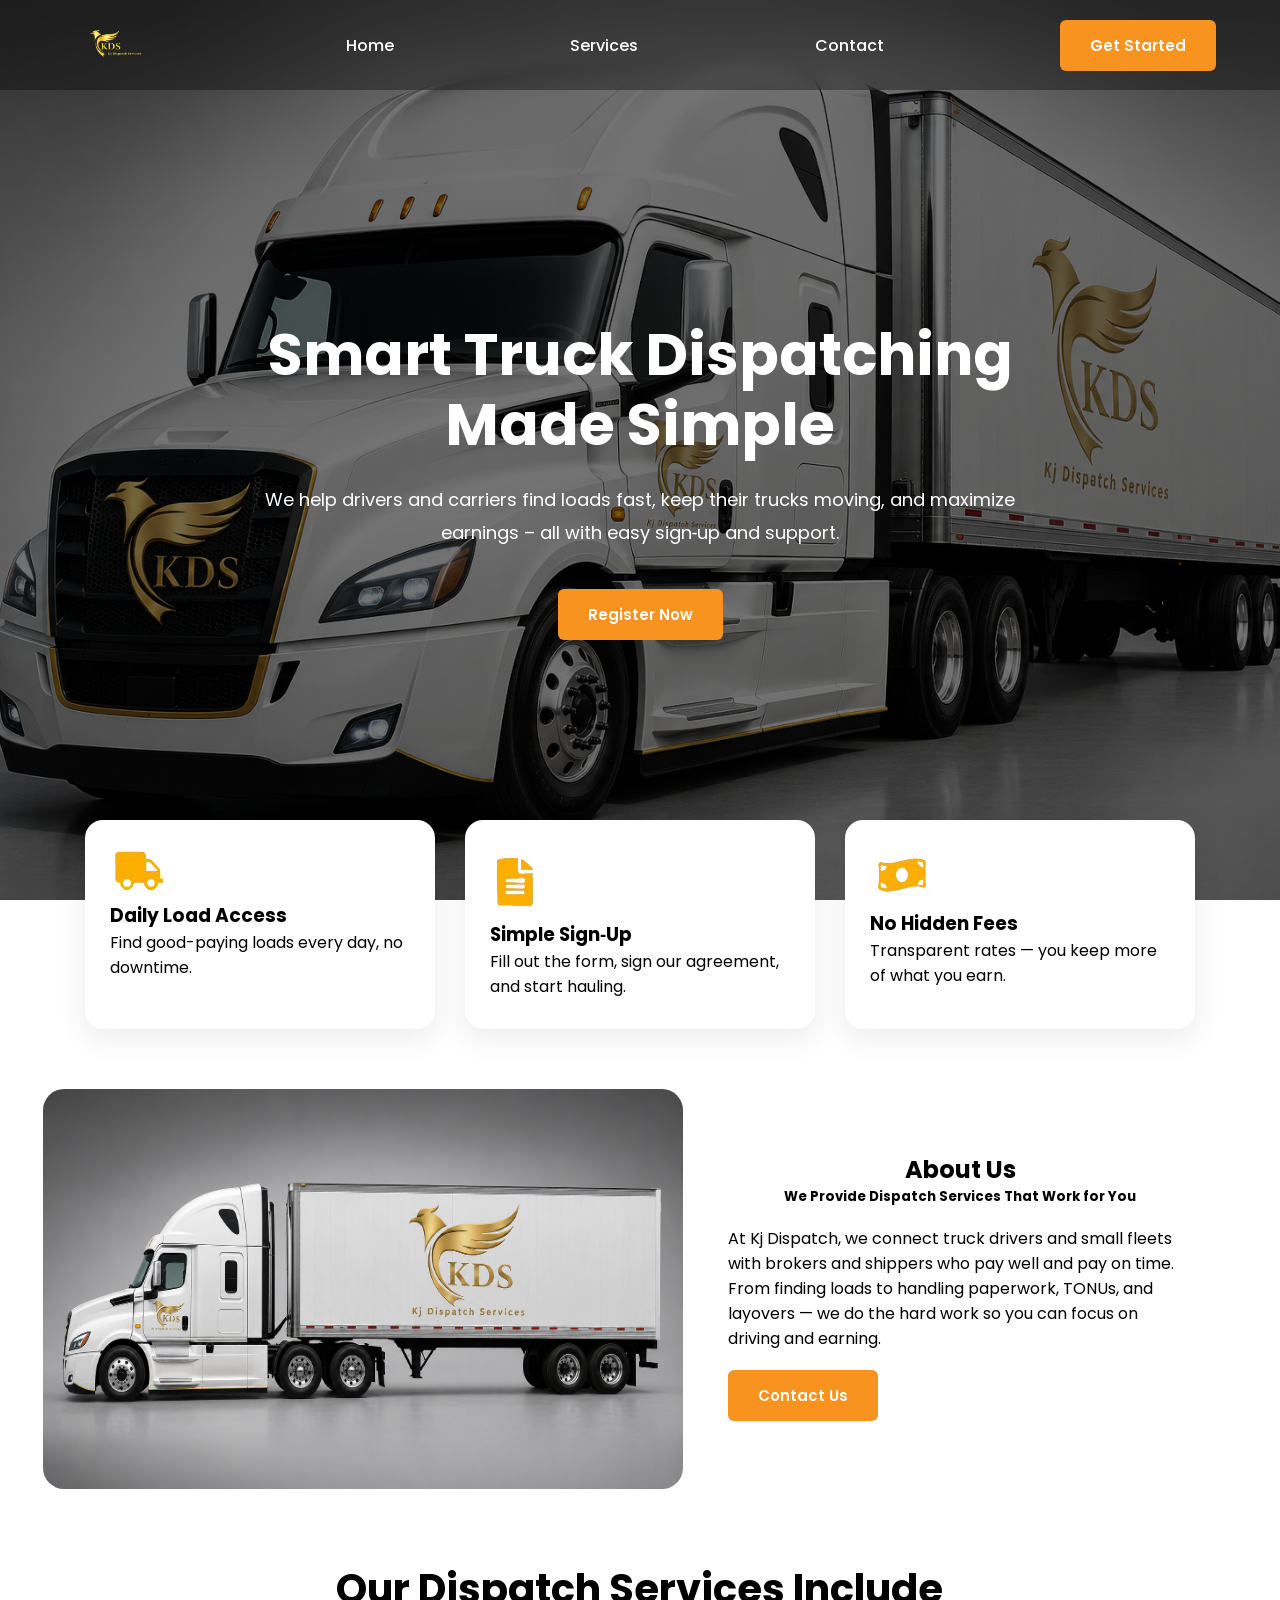
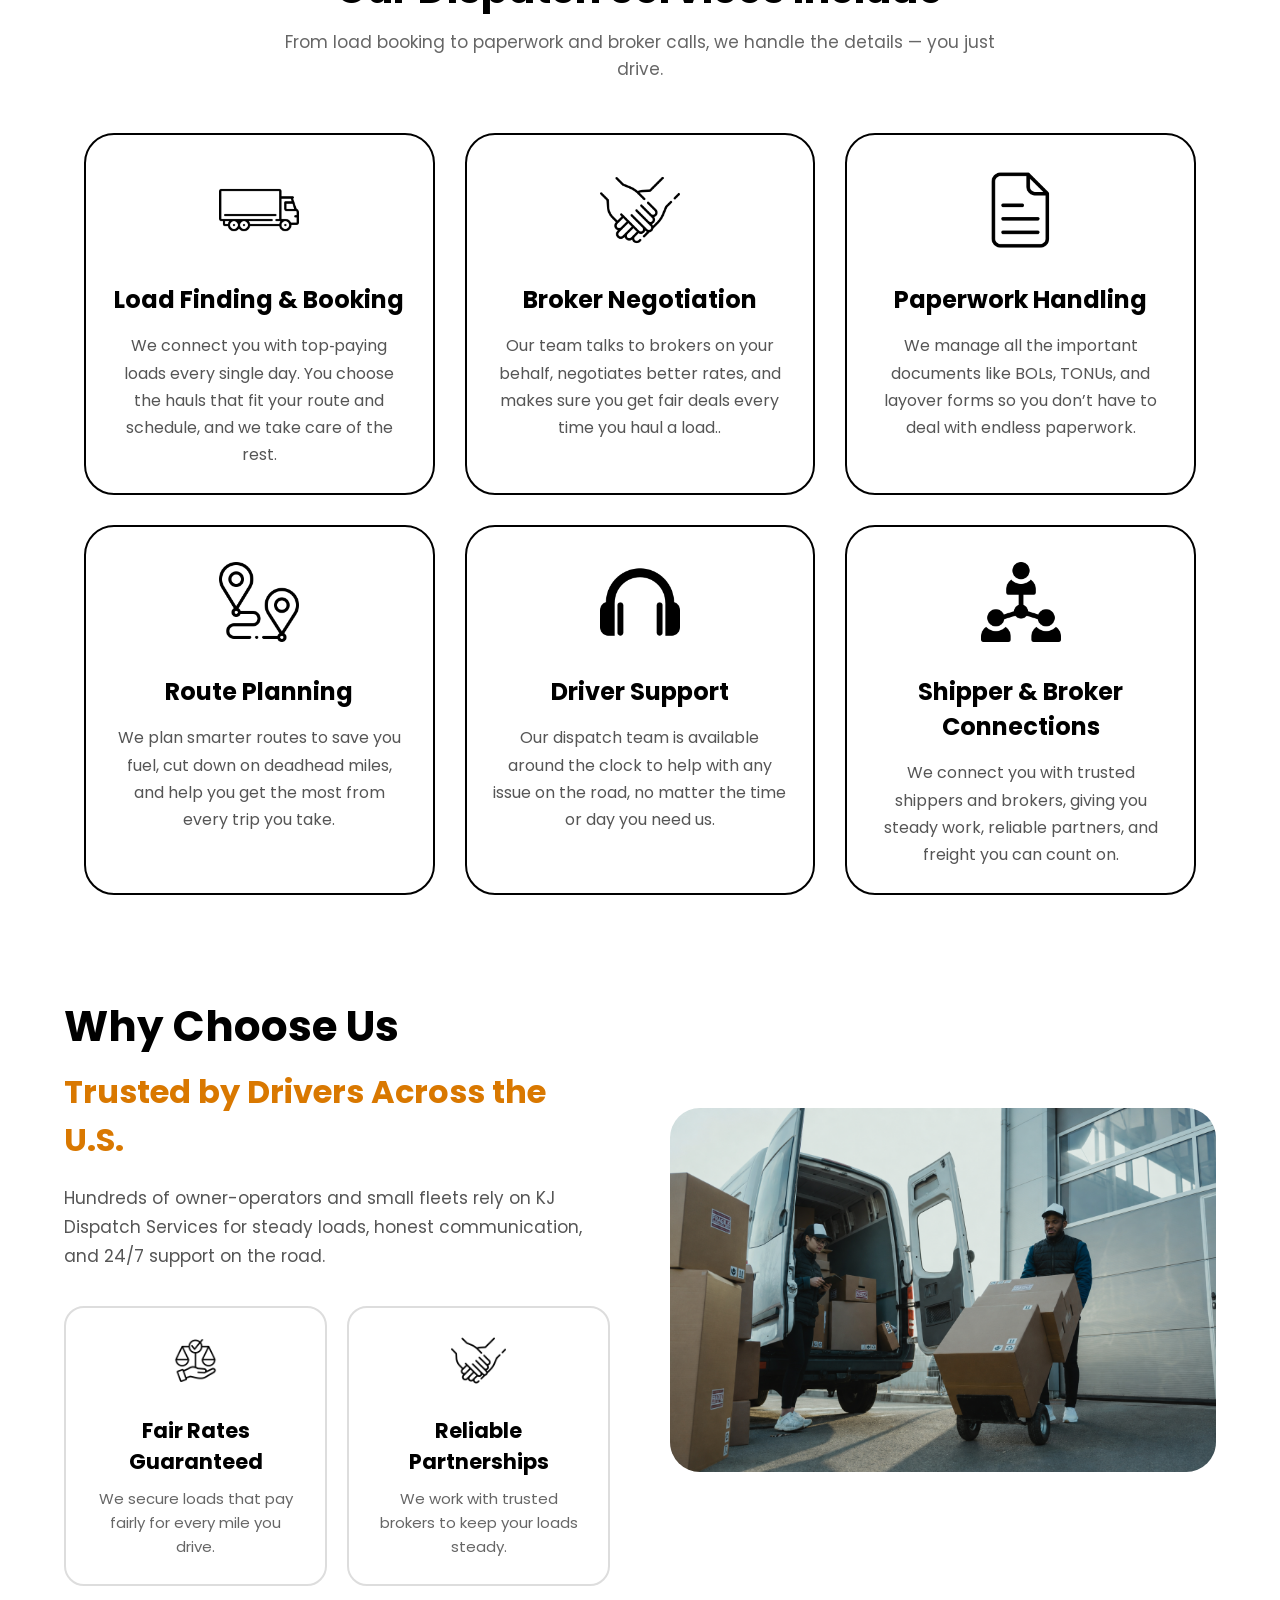
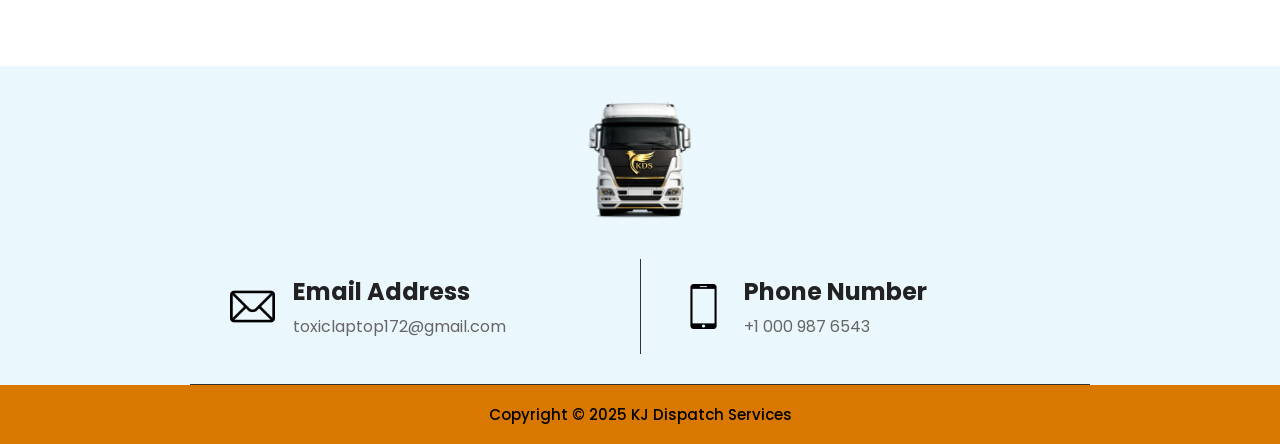
==== index.html @ 2b4e0ba2 "Initial KJ Dispatch website" ====
<!DOCTYPE html>
<html lang="en">
<head>
    <meta charset="UTF-8">
    <meta name="viewport" content="width=device-width, initial-scale=1.0">
    <title>Kj Dispatch</title>
    <link rel="shortcut icon" href="images/android-chrome-192x192.png" type="image/x-icon">
    <link rel="stylesheet" href="css/style.css">
</head>
<body>
<nav class="nav">
    
    <ul class="navbar">
        <li class="logo">
            <img src="images/logo.png" alt="company logo">
        </li>

        <li class="nav-list"><a href="index.html">Home</a></li>
        <li class="nav-list"><a href="services.html">Services</a></li>
        <li class="nav-list"><a href="contact.html">Contact</a></li>

        <li>
            <button class="registernow">
                <a href="getstarted.html">Get Started</a>
            </button>
        </li>
    </ul>
</nav>

<section class="home">
    <h1>Smart Truck Dispatching Made Simple</h1>
    <p>We help drivers and carriers find loads fast, keep their trucks moving, and maximize earnings – all with easy sign‑up and support.</p>
    <button class="registernow">
        <a href="getstarted.html">Register Now</a>
    </button>
</section>

<section class="home-box">
    <div class="box1 box">
        <img src="images/trucklogo.png" alt="">
        <h3>Daily Load Access</h3>
        <p>Find good-paying loads every day, no downtime.</p>
    </div>
        <div class="box2 box">
        <img src="images/signin.png" alt="">
        <h3>Simple Sign‑Up</h3>
        <p>Fill out the form, sign our agreement, and start hauling.</p>
    </div>
        <div class="box3 box">
        <img src="images/nohiddenfee.png" alt="">
        <h3>No Hidden Fees</h3>
        <p>Transparent rates — you keep more of what you earn.</p>
    </div>
</section>

<section class="about">
    <img src="images/stragiht.png" alt="">
    <div class="aboutus">
        <h1>About Us</h1>
        <h5>We Provide Dispatch Services That Work for You</h5>
        <p>At Kj Dispatch, we connect truck drivers and small fleets with brokers and shippers who pay well and pay on time. From finding loads to handling paperwork, TONUs, and layovers — we do the hard work so you can focus on driving and earning.</p>
         <button class="registernow">
        <a href="contact.html">Contact Us</a>
        </button>
    </div>
</section>

<section class="h-services">
    <div>
    <h1>Our Dispatch Services Include</h1>
    <h5>From load booking to paperwork and broker calls, we handle the details — you just drive.</h5>
    </div>
    <div class="s-box1">
        <img src="images/truck.png" alt="">
        <h1>Load Finding & Booking </h1>
        <p>We connect you with top‑paying loads every single day. You choose the hauls that fit your route and schedule, and we take care of the rest.</p>

    </div>

    <div class="s-box1">
        <img src="images/holding-hands.png" alt="">
        <h1>Broker    Negotiation </h1>
        <p>Our team talks to brokers on your behalf, negotiates better rates, and makes sure you get fair deals every time you haul a load..</p>

    </div>

    <div class="s-box1">
        <img src="images/page.png" alt="">
        <h1>Paperwork  Handling </h1>
        <p>We manage all the important documents like BOLs, TONUs, and layover forms so you don’t have to deal with endless paperwork.</p>

    </div>

    <div class="s-box1">
        <img src="images/route (1).png" alt="">
        <h1>Route  Planning </h1>
        <p>We plan smarter routes to save you fuel, cut down on deadhead miles, and help you get the most from every trip you take.</p>

    </div>

    <div class="s-box1">
        <img src="images/headphone-symbol.png" alt="">
        <h1>Driver  Support </h1>
        <p>Our dispatch team is available around the clock to help with any issue on the road, no matter the time or day you need us.</p>

    </div>

    <div class="s-box1">
        <img src="images/people.png" alt="">
        <h1>Shipper & Broker Connections </h1>
        <p>We connect you with trusted shippers and brokers, giving you steady work, reliable partners, and freight you can count on.</p>

    </div>
    
</section>

<section class="choose">

    <!-- LEFT COLUMN -->
    <div class="choose-left">

        <div class="chooseus">
            <h1>Why Choose Us</h1>

            <h1 class="goldencolor">
                Trusted by Drivers Across the U.S.
            </h1>

            <p>
                Hundreds of owner-operators and small fleets rely on
                KJ Dispatch Services for steady loads, honest communication,
                and 24/7 support on the road.
            </p>
        </div>


        <!-- CHOOSE BOXES -->
        <div class="choose-box">

            <div class="choose-box1">
                <img src="images/fair.png" alt="">
                <h1>Fair Rates Guaranteed</h1>
                <p>
                    We secure loads that pay fairly for every mile you drive.
                </p>
            </div>


            <div class="choose-box1">
                <img src="images/holding-hands.png" alt="">
                <h1>Reliable Partnerships</h1>
                <p>
                    We work with trusted brokers to keep your loads steady.
                </p>
            </div>

        </div>

    </div>


    <!-- RIGHT COLUMN -->
    <div class="choose-image">
        <img src="images/chooseus.png" alt="Why Choose Us">
    </div>

</section>



<footer>

    <!-- Logo -->
    <div class="footer-logo">
        <img src="images/front.png" alt="KJ Dispatch">
    </div>

    <!-- Contact Information -->
    <div class="info">

    <div class="i-box1">
        <img src="images/mail.png" alt="Email">

        <div class="i-text">
            <h3>Email Address</h3>
            <a href="mailto:toxiclaptop172@gmail.com">
                toxiclaptop172@gmail.com
            </a>
        </div>
    </div>


    <div class="i-box1">
        <img src="images/phone.png" alt="Phone">

        <div class="i-text">
            <h3>Phone Number</h3>
            <a href="tel:+10009876543">
                +1 000 987 6543
            </a>
        </div>
    </div>

</div>


    <!-- Copyright -->
    <div class="copyright">
        Copyright © 2025 KJ Dispatch Services
    </div>

</footer>

</body>
</html>
---- css/style.css ----
/* ===========================
   Google Font
=========================== */
@import url('https://fonts.googleapis.com/css2?family=Poppins:wght@300;400;500;600;700;800&display=swap');

*{
    margin:0;
    padding:0;
    box-sizing:border-box;
    font-family:'Poppins',sans-serif;
}

html{
    scroll-behavior:smooth;
}

body{
    background:#fff;
    overflow-x:hidden;
}

/* ===========================
   Navbar
=========================== */

.nav{
    width:100%;
    position:fixed;
    top:0;
    left:0;
    z-index:1000;
    background:rgba(0,0,0,.35);
    backdrop-filter:blur(8px);
}

.navbar{
    width:90%;
    max-width:1300px;
    margin:auto;
    min-height:90px;

    display:flex;
    align-items:center;
    justify-content:space-between;

    list-style:none;
}

.logo img{
    height:70px;
    display:block;
}

.nav-list a{
    text-decoration:none;
    color:#fff;
    font-size:16px;
    font-weight:500;
    transition:.3s;
    cursor: pointer;
}

.nav-list a:hover{
    color:#f7931e;
    cursor: pointer;
    cursor: pointer;
}

.registernow{
    border:none;
    outline:none;
    background:#f7931e;
    padding:14px 30px;
    border-radius:6px;
    cursor:pointer;
    transition:.3s;
}

.registernow:hover{
    background:#d97800;
    transform:translateY(-2px);
}

.registernow a{
    cursor: pointer;
    color:#fff;
    text-decoration:none;
    font-weight:600;
    font-size:15px;
}

/* ===========================
   Hero Section
=========================== */

.home{
    min-height:100vh;

    display:flex;
    flex-direction:column;
    justify-content:center;
    align-items:center;

    text-align:center;

    padding:120px 20px 60px;

    background:
        linear-gradient(rgba(0,0,0,.55),rgba(0,0,0,.55)),
        url("../images/home.png");

    background-size:cover;
    background-position:center;
    background-repeat:no-repeat;

    color:#fff;
    cursor: pointer;
}


.home h1{
    font-size:58px;
    max-width:850px;
    line-height:1.2;
    margin-bottom:25px;
    font-weight:700;
    cursor: pointer;
}

.home p{
    max-width:750px;
    font-size:18px;
    line-height:1.8;
    margin-bottom:40px;
    cursor: pointer;
}

.home-box{
    width:90%;
    max-width:1200px;
    margin:-80px auto 60px;

    display:flex;
    justify-content:center;
    align-items:stretch;
    gap:30px;

    padding:0;
    flex-wrap:wrap;
    cursor: pointer;
}

.box{
    flex:1 1 300px;
    max-width:350px;
    min-height:190px;

    background:#fff;
    border-radius:18px;

    padding:30px 25px;

    box-shadow:0 10px 30px rgba(0,0,0,.08);

    transition:.3s;
    cursor: pointer;
}

.box:hover{
    transform:translateY(-8px);
    box-shadow:0 18px 40px rgba(0,0,0,.15);
    cursor: pointer;
}

.about {
    display: flex;
    margin: 10px 43px;
    cursor: pointer;
}

.aboutus {
    margin: 25px 13px;
    align-items: center;
    padding: 38px 32px;
}

.aboutus h1, h5 {
    text-align: center;
    cursor: pointer;
}


.about img {
    width: 640px;
    border-radius: 21px;
    height: 400px;
}

.aboutus p {
    padding: 19px 0px;
    cursor: pointer;
}

.services{
    min-height:55vh;

    display:flex;
    flex-direction:column;
    justify-content:center;
    align-items:center;

    text-align:center;

    padding:120px 20px 60px;

    background:
        linear-gradient(rgba(0,0,0,.55),rgba(0,0,0,.55)),
        url("../images/services.png");

    background-size:cover;
    background-position:center;
    background-repeat:no-repeat;

    color:#fff;
    cursor: pointer;
}


.services h1{
    font-size:58px;
    max-width:850px;
    line-height:1.2;
    margin-bottom:25px;
    font-weight:700;
    cursor: pointer;
}

.services p{
    max-width:750px;
    font-size:18px;
    line-height:1.8;
    margin-bottom:40px;
    cursor: pointer;
}

.h-services {
    display: grid;
    grid-template-columns: repeat(3, 1fr);
    gap: 30px;
    width: 90%;
    margin: 50px auto;
    padding: 20px;
}

.s-hgolden {
    color: #d97800;
}

/* Heading */
.h-services > div:first-child {
    grid-column: 1 / -1;
    text-align: center;
    margin-bottom: 20px;
    cursor: pointer;
}

.h-services > div:first-child h1 {
    font-size: 40px;
    margin: 0 0 10px;
    cursor: pointer;
}

.h-services > div:first-child h5 {
    font-size: 17px;
    font-weight: 400;
    color: #666;
    margin: 0 auto;
    max-width: 750px;
    line-height: 1.6;
    cursor: pointer;
}


/* Service Boxes */
.s-box1 {
    width: auto;
    min-height: 345px;
    border: 2px solid black;
    border-radius: 30px;
    background-color: white;
    text-align: center;
    padding: 25px;
    box-sizing: border-box;

    transition: 0.3s ease;
}


/* Box Hover */
.s-box1:hover {
    transform: translateY(-8px);
    box-shadow: 0 15px 30px rgba(0, 0, 0, 0.15);
    background-color: #d97800;
    color: white;
}


/* Images */
.s-box1 img {
    margin: 10px;
    width: 80px;
    height: 80px;
    object-fit: contain;
    cursor: pointer;
}


/* Box Heading */
.s-box1 h1 {
    font-size: 24px;
    margin: 15px 0;
    cursor: pointer;
}


/* Box Paragraph */
.s-box1 p {
    font-size: 16px;
    line-height: 1.7;
    color: #555;
    cursor: pointer;
}


/* Make paragraph white when box is hovered */
.s-box1:hover p {
    color: white;
    cursor: pointer;
}

.choose {
    display: grid;
    grid-template-columns: 1fr 1fr;
    align-items: center;
    gap: 60px;

    width: 90%;
    max-width: 1400px;
    margin: 80px auto;
}


/* LEFT SIDE */

.choose-left {
    width: 100%;
}

.chooseus h1 {
    font-size: 42px;
    margin: 0 0 10px;
}

.chooseus .goldencolor {
    font-size: 32px;
    margin-bottom: 20px;
    color: #d97800;
}

.chooseus p {
    font-size: 17px;
    line-height: 1.7;
    color: #555;
    max-width: 650px;
}


/* BOXES */

.choose-box {
    display: grid;
    grid-template-columns: repeat(2, 1fr);
    gap: 20px;
    margin-top: 35px;
}

.choose-box1 {
    padding: 25px;
    border: 2px solid #ddd;
    border-radius: 20px;
    background: white;
    text-align: center;

    transition: 0.3s ease;
}

.choose-box1:hover {
    transform: translateY(-8px);
    box-shadow: 0 15px 30px rgba(0, 0, 0, 0.12);
    border-color: #d97800;
}

.choose-box1 img {
    width: 55px;
    height: 55px;
    object-fit: contain;
    margin-bottom: 10px;
}

.choose-box1 h1 {
    font-size: 21px;
    margin: 10px 0;
}

.choose-box1 p {
    font-size: 15px;
    line-height: 1.6;
    color: #666;
}


/* RIGHT IMAGE */

.choose-image {
    width: 100%;
}

.choose-image img {
    width: 100%;
    max-width: 600px;
    height: auto;
    display: block;

    border-radius: 30px;
    object-fit: cover;
}

/* =========================
   contact
========================= */


.contact{
    min-height:55vh;

    display:flex;
    flex-direction:column;
    justify-content:center;
    align-items:center;

    text-align:center;

    padding:120px 20px 60px;

    background:
        linear-gradient(rgba(0,0,0,.55),rgba(0,0,0,.55)),
        url("../images/contact.png");

    background-size:cover;
    background-position:center;
    background-repeat:no-repeat;

    color:#fff;
    cursor: pointer;
}


.contact h1{
    font-size:58px;
    max-width:850px;
    line-height:1.2;
    margin-bottom:25px;
    font-weight:700;
    cursor: pointer;
}

.contact p{
    max-width:750px;
    font-size:18px;
    line-height:1.8;
    margin-bottom:40px;
    cursor: pointer;
}

/* =========================
   FOOTER
========================= */

footer {
    width: 100%;
    background-color: #eaf8fd;
    padding-top: 30px;
    text-align: center;
    box-sizing: border-box;
}


/* Logo */

.footer-logo {
    width: 100%;
    text-align: center;
    margin-bottom: 30px;
}

.footer-logo img {
    width: 190px;
    height: auto;
    display: inline-block;
}


/* Contact Information */

.info {
    width: 80%;
    max-width: 900px;
    margin: 0 auto;
    display: grid;
    grid-template-columns: 1fr 1fr;
}


/* Individual Contact Box */

.i-box1 {
    display: flex;
    align-items: center;
    gap: 18px;
    text-align: left;
    padding: 15px 40px;
    box-sizing: border-box;
}

.i-text a {
    font-size: 16px;
    color: #666;
    text-decoration: none;
    transition: 0.3s ease;
}

.i-text a:hover {
    color: #d97800;
}

/* Divider between Email and Phone */

.i-box1 + .i-box1 {
    border-left: 1px solid #333;
}


/* Contact Icons */

.i-box1 > img {
    width: 45px;
    height: 45px;
    object-fit: contain;
}


/* Text */

.i-text h3 {
    font-size: 24px;
    margin: 0 0 5px;
    color: #222;
}

.i-text h6 {
    font-size: 16px;
    font-weight: 400;
    margin: 0;
    color: #666;
}


/* Horizontal Line */

.info {
    border-bottom: 1px solid #333;
    padding-bottom: 30px;
}


/* Copyright */

.copyright {
    width: 100%;
    background-color: #d97800;
    color: black;

    padding: 18px 10px;

    font-size: 15px;
    font-weight: 500;

    box-sizing: border-box;
    text-align: center;
}

/* ==============================
   CONTACT SECTION
================================= */

.contact-section {
    width: 100%;
    padding: 80px 20px;
    box-sizing: border-box;
    background-color: #ffffff;
}


/* Main container */

.contact-container {
    width: 90%;
    max-width: 1100px;
    margin: auto;

    display: grid;
    grid-template-columns: 1fr 1fr;

    gap: 50px;

    padding: 45px 25px;

    background-color: #ffffff;

    border-radius: 30px;

    box-shadow: 0 10px 40px rgba(0, 0, 0, 0.08);

    box-sizing: border-box;
}


/* ==============================
   LEFT SIDE
================================= */

.contact-left {
    padding: 10px 0;
}

.contact-left h1 {
    font-size: 28px;
    color: #29272e;

    margin: 0 0 25px;
}

.contact-left > p {
    max-width: 430px;

    font-size: 15px;
    line-height: 1.6;

    color: #666;

    margin-bottom: 25px;
}


/* ==============================
   CONTACT INFO BOX
================================= */

.contact-info {
    background-color: #eaf8fd;

    border-radius: 30px;

    padding: 35px 40px;

    box-sizing: border-box;
}


.contact-info-box {
    display: flex;
    align-items: center;

    gap: 15px;

    margin-bottom: 25px;
}


.contact-info-box:last-child {
    margin-bottom: 0;
}


.contact-info-box img {
    width: 34px;
    height: 34px;

    object-fit: contain;
}


.contact-info-box a,
.contact-info-box span {
    font-size: 14px;

    color: #666;

    text-decoration: none;
}


.contact-info-box a:hover {
    color: #d97800;
}


/* ==============================
   RIGHT SIDE
================================= */

.contact-right {
    width: 100%;
}


.required-text {
    color: #d97800;

    font-size: 13px;

    margin: 0 0 12px;
}


/* Form row */

.form-row {
    display: grid;

    grid-template-columns: 1fr 1fr;

    gap: 10px;
}


/* Form group */

.form-group {
    margin-bottom: 14px;
}


.form-group label {
    display: block;

    font-size: 14px;

    color: #29272e;

    margin-bottom: 5px;
}


.form-group label span {
    color: red;
}


/* Inputs */

.form-group input,
.form-group textarea {
    width: 100%;

    border: 1px solid #d97800;

    border-radius: 8px;

    padding: 11px 13px;

    font-family: inherit;

    font-size: 13px;

    outline: none;

    box-sizing: border-box;

    transition: 0.3s ease;
}


.form-group input {
    height: 38px;
}


.form-group textarea {
    height: 190px;

    resize: vertical;
}


.form-group input:focus,
.form-group textarea:focus {
    border-color: #b55f00;

    box-shadow: 0 0 0 3px rgba(217, 120, 0, 0.12);
}


.form-group input::placeholder,
.form-group textarea::placeholder {
    color: #aaa;
}


/* ==============================
   SUBMIT BUTTON
================================= */

.contact-right button {
    width: 100%;

    height: 40px;

    border: none;

    border-radius: 7px;

    background-color: #29272e;

    color: white;

    font-size: 13px;

    font-weight: bold;

    cursor: pointer;

    transition: 0.3s ease;
}


.contact-right button:hover {
    background-color: #d97800;

    color: black;
}


/* ==============================
   RESPONSIVE
================================= */

@media (max-width: 800px) {

    .contact-container {
        grid-template-columns: 1fr;

        gap: 35px;

        width: 95%;
    }

}


@media (max-width: 550px) {

    .contact-section {
        padding: 50px 10px;
    }

    .contact-container {
        padding: 30px 20px;

        border-radius: 20px;
    }

    .form-row {
        grid-template-columns: 1fr;
    }

    .contact-left h1 {
        font-size: 25px;
    }

    .contact-info {
        padding: 25px;
    }

}



/* Mobile Responsive */
@media(max-width:768px){

    .navbar {
        flex-direction: column;
        gap: 20px;
        padding: 20px;
    }

    .nav-list {
        margin-left: 0;
    }

    .navbar button {
        margin-left: 0;
    }

    .logo img {
        width: 130px;
    }
}







@media (max-width:1200px){

    .home h1{
        font-size:48px;
    }

    .home-box{
        width:95%;
    }

}

@media (max-width: 900px) {
    .h-services {
        grid-template-columns: repeat(2, 1fr);
    }
}

@media (max-width: 600px) {
    .h-services {
        grid-template-columns: 1fr;
        width: 90%;
    }

    .s-box1 {
        min-height: auto;
    }
}

@media (max-width: 900px) {

    .choose {
        grid-template-columns: 1fr;
        gap: 40px;
    }

    .choose-image {
        order: -1;
    }

    .choose-image img {
        max-width: 100%;
    }

    .chooseus h1 {
        font-size: 36px;
    }

    .chooseus .golden {
        font-size: 28px;
    }
}


@media (max-width: 600px) {

    .choose {
        width: 90%;
        margin: 50px auto;
    }

    .choose-box {
        grid-template-columns: 1fr;
    }

    .chooseus h1 {
        font-size: 30px;
    }

    .chooseus .golden {
        font-size: 24px;
    }

    .chooseus p {
        font-size: 15px;
    }
}

@media (max-width: 800px) {

    .info {
        grid-template-columns: 1fr;
        gap: 20px;
    }

    .i-box1 {
        border-right: none;
        border-bottom: 1px solid rgba(0, 0, 0, 0.3);

        padding: 15px 10px;
        justify-content: center;
    }

    .i-box1:last-child {
        border-bottom: none;
    }

    .footer-logo img {
        width: 160px;
    }

    .footer-line {
        margin-top: 25px;
    }
}


@media (max-width: 500px) {

    .footer {
        padding-top: 25px;
    }

    .i-box1 {
        justify-content: flex-start;
    }

    .i-text h3 {
        font-size: 19px;
    }

    .i-text h6 {
        font-size: 13px;
    }

    .copyright {
        font-size: 13px;
    }
}

@media (max-width: 992px) {

    .home {
        min-height: 500px;
        padding: 80px 6%;
    }

    .home h1 {
        font-size: 48px;
        max-width: 650px;
    }

    .home p {
        font-size: 17px;
        max-width: 600px;
    }

    .home-box {
        padding: 60px 6%;
        gap: 20px;
    }

    .box {
        padding: 30px 20px;
    }

    .box h3 {
        font-size: 20px;
    }

    .about {
        display: flex;
        flex-direction: column;
        padding: 80px 6%;
        gap: 40px;
    }

    .about > img {
        height: 400px;
    }

    .aboutus h1 {
        font-size: 40px;
    }

}


/* =========================================
   MOBILE
========================================= */

@media (max-width: 768px) {

    /* Hero */

    .home {
        min-height: auto;
        padding: 80px 25px;
        align-items: center;
        text-align: center;
    }

    .home h1 {
        font-size: 38px;
        line-height: 1.15;
        margin-bottom: 18px;
    }

    .home p {
        font-size: 16px;
        line-height: 1.6;
        margin-bottom: 28px;
    }

    .registernow {
        padding: 14px 28px;
    }


    /* Boxes */

    .home-box {
        padding: 60px 25px;
        grid-template-columns: 1fr;
        gap: 20px;
    }

    .box {
        padding: 35px 25px;
    }

    .box img {
        width: 65px;
        height: 65px;
    }


    /* About */

    .about {
        padding: 70px 25px;
        grid-template-columns: 1fr;
        gap: 40px;
    }

    .about > img {
        width: 100%;
        height: 300px;
        max-width: 100%;
    }

    .aboutus {
        max-width: 100%;
        text-align: center;
    }

    .aboutus h1 {
        font-size: 36px;
    }

    .aboutus h5 {
        font-size: 18px;
    }

    .aboutus p {
        font-size: 15px;
        line-height: 1.7;
    }

}


/* =========================================
   SMALL MOBILE
========================================= */

@media (max-width: 480px) {

    .home {
        padding: 65px 18px;
    }

    .home h1 {
        font-size: 32px;
    }

    .home p {
        font-size: 15px;
    }

    .home-box {
        padding: 45px 18px;
    }

    .box {
        padding: 30px 20px;
    }

    .box h3 {
        font-size: 19px;
    }

    .about {
        padding: 55px 18px;
    }

    .about > img {
        height: 240px;
    }

    .aboutus h1 {
        font-size: 32px;
    }

    .aboutus h5 {
        font-size: 17px;
    }

    .aboutus p {
        font-size: 14px;
    }

    .registernow {
        padding: 13px 24px;
    }

}


/* =========================================
   RESPONSIVE NAVBAR
========================================= */

@media (max-width: 768px) {

    .navbar {
        width: 92%;
        min-height: 75px;
        flex-wrap: wrap;
        justify-content: center;
        gap: 18px;
        padding: 10px 0;
    }

    .logo {
        width: 100%;
        display: flex;
        justify-content: center;
    }

    .logo img {
        height: 55px;
    }

    .nav-list {
        display: inline-block;
    }

    .nav-list a {
        font-size: 14px;
    }

    .registernow {
        padding: 10px 18px;
    }

    .registernow a {
        font-size: 13px;
    }
}


/* =========================================
   SMALL MOBILE
========================================= */

@media (max-width: 480px) {

    .nav {
        background: rgba(0, 0, 0, 0.85);
    }

    .navbar {
        width: 94%;
        min-height: auto;
        padding: 8px 0 12px;
        gap: 12px;
    }

    .logo {
        margin-bottom: 3px;
    }

    .logo img {
        height: 48px;
    }

    .nav-list a {
        font-size: 13px;
    }

    .registernow {
        padding: 9px 14px;
        border-radius: 5px;
    }

    .registernow a {
        font-size: 12px;
    }
}


/* =========================================
   VERY SMALL PHONES
========================================= */

@media (max-width: 360px) {

    .navbar {
        gap: 9px;
    }

    .logo img {
        height: 44px;
    }

    .nav-list a {
        font-size: 12px;
    }

    .registernow {
        padding: 8px 11px;
    }

    .registernow a {
        font-size: 11px;
    }
}


/* =========================================
   RESPONSIVE NAVBAR - 780px AND BELOW
========================================= */

@media (max-width: 780px) {

    .navbar {
        display: flex;
        flex-direction: row;
        width: 94%;
        min-height: 75px;
        gap: 20px;
    }

    .logo img {
        height: 55px;
    }

    .nav-list a {
        font-size: 14px;
    }

    .registernow {
        padding: 11px 20px;
    }

    .registernow a {
        font-size: 13px;
    }
}


/* =========================================
   MOBILE - 600px AND BELOW
========================================= */

@media (max-width: 600px) {

    .navbar {
        width: 95%;
        min-height: 70px;
        gap: 12px;
    }

    .logo img {
        height: 48px;
    }

    .nav-list a {
        font-size: 13px;
    }

    .registernow {
        padding: 9px 14px;
    }

    .registernow a {
        font-size: 12px;
    }
}


/* =========================================
   SMALL PHONES - 480px AND BELOW
========================================= */

@media (max-width: 480px) {

    .navbar {
        width: 96%;
        min-height: 65px;
        gap: 8px;
    }

    .logo img {
        height: 42px;
    }

    .nav-list a {
        font-size: 11px;
    }

    .registernow {
        padding: 8px 10px;
        border-radius: 5px;
    }

    .registernow a {
        font-size: 10px;
    }
}


/* =========================================
   VERY SMALL PHONES - 380px AND BELOW
========================================= */

@media (max-width: 380px) {

    .navbar {
        width: 97%;
        gap: 6px;
    }

    .logo img {
        height: 38px;
    }

    .nav-list a {
        font-size: 10px;
    }

    .registernow {
        padding: 7px 8px;
    }

    .registernow a {
        font-size: 9px;
    }
}
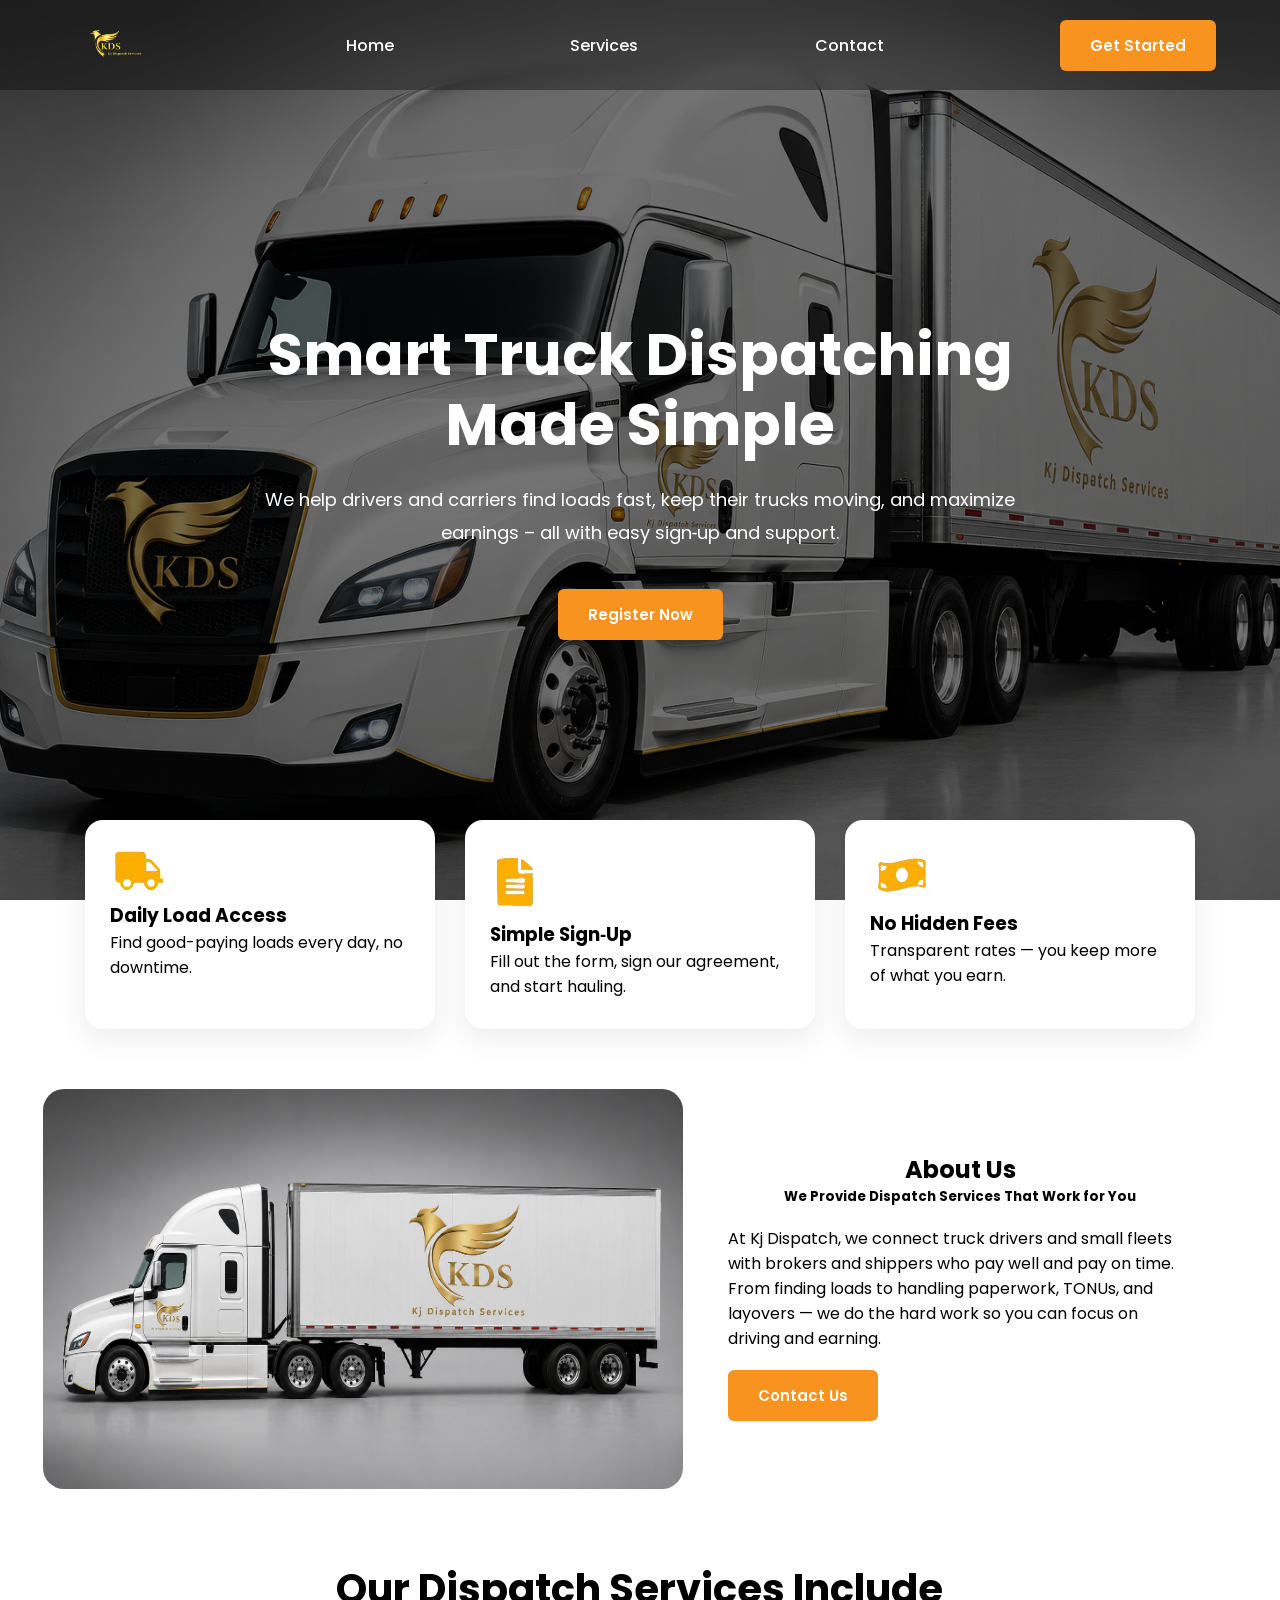
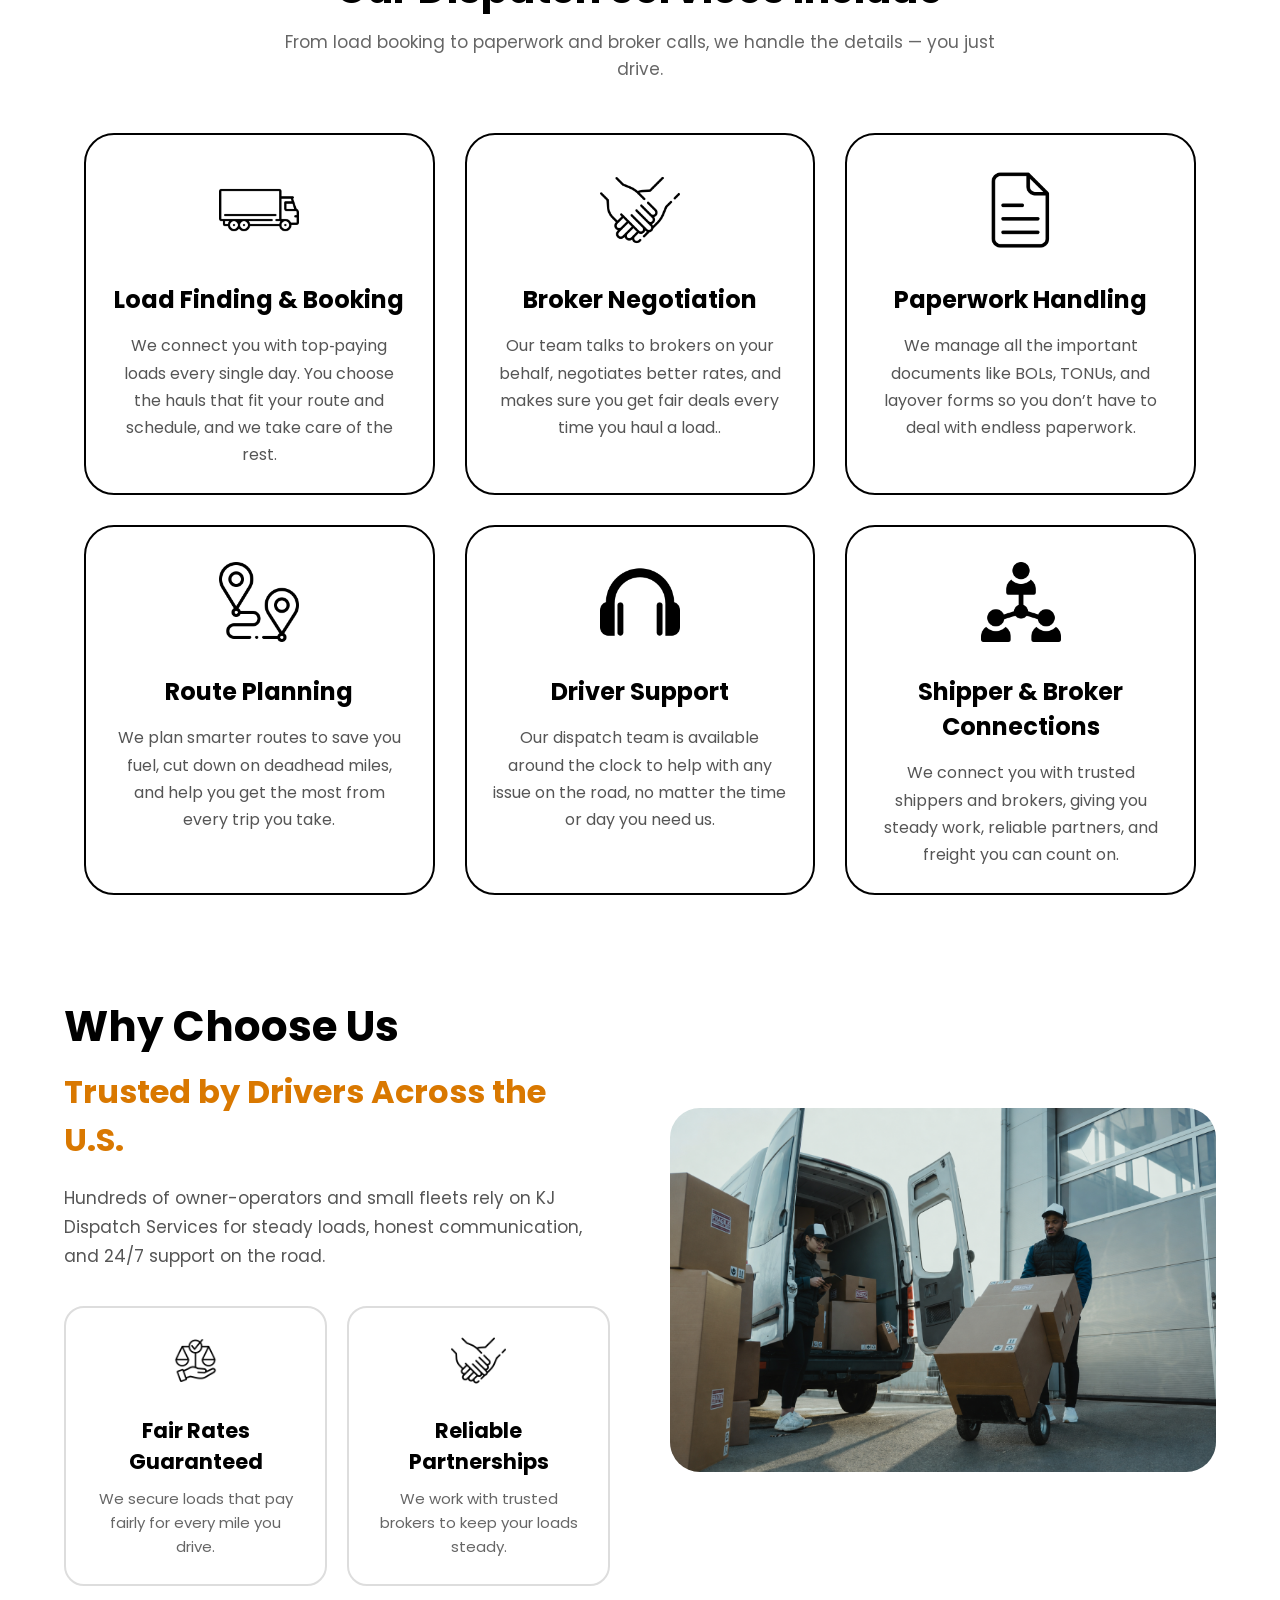
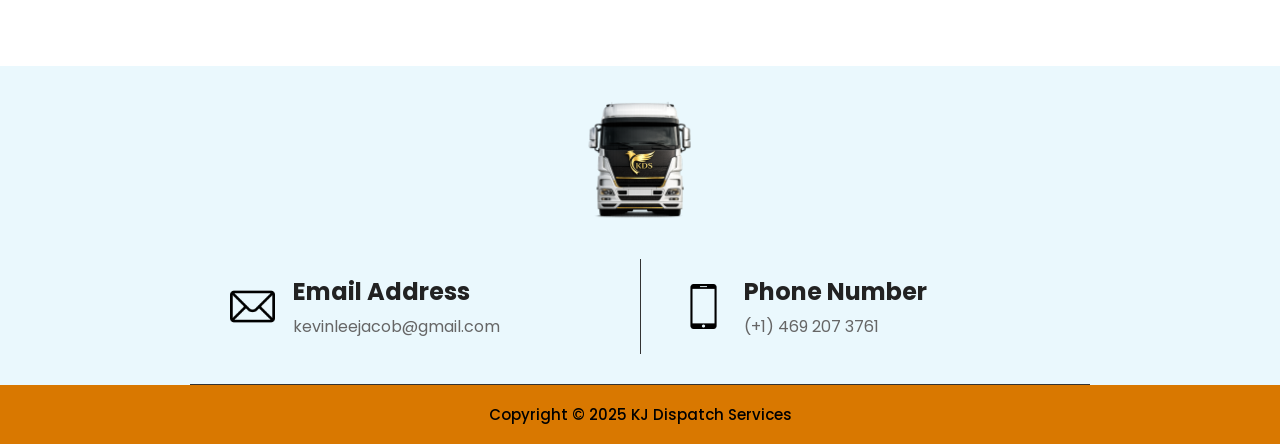
==== commit 59cc12a7: "Update KJ Dispatch website" ====
--- a/index.html
+++ b/index.html
@@ -183,8 +183,8 @@
 
         <div class="i-text">
             <h3>Email Address</h3>
-            <a href="mailto:toxiclaptop172@gmail.com">
-                toxiclaptop172@gmail.com
+            <a href="mailto:kevinleejacob@gmail.com">
+                kevinleejacob@gmail.com
             </a>
         </div>
     </div>
@@ -195,8 +195,8 @@
 
         <div class="i-text">
             <h3>Phone Number</h3>
-            <a href="tel:+10009876543">
-                +1 000 987 6543
+            <a href="tel:+14692073761">
+                (+1) 469 207 3761
             </a>
         </div>
     </div>
--- a/css/style.css
+++ b/css/style.css
@@ -1367,6 +1367,12 @@
         width: 94%;
         min-height: 75px;
         gap: 20px;
+        justify-content: space-around;
+
+    }
+
+    .logo {
+        width: 55px;
     }
 
     .logo img {
@@ -1423,10 +1429,20 @@
 
 @media (max-width: 480px) {
 
+    .nav {
+        height: 60px;
+    }
+
     .navbar {
         width: 96%;
         min-height: 65px;
         gap: 8px;
+        justify-content: space-around;
+
+    }
+
+    .logo {
+        width: 35px;
     }
 
     .logo img {
@@ -1454,9 +1470,18 @@
 
 @media (max-width: 380px) {
 
+    .nav {
+        height: 60px;
+    }
+
     .navbar {
         width: 97%;
         gap: 6px;
+        justify-content: space-around;
+    }
+
+    .logo {
+        width: 35px;
     }
 
     .logo img {
